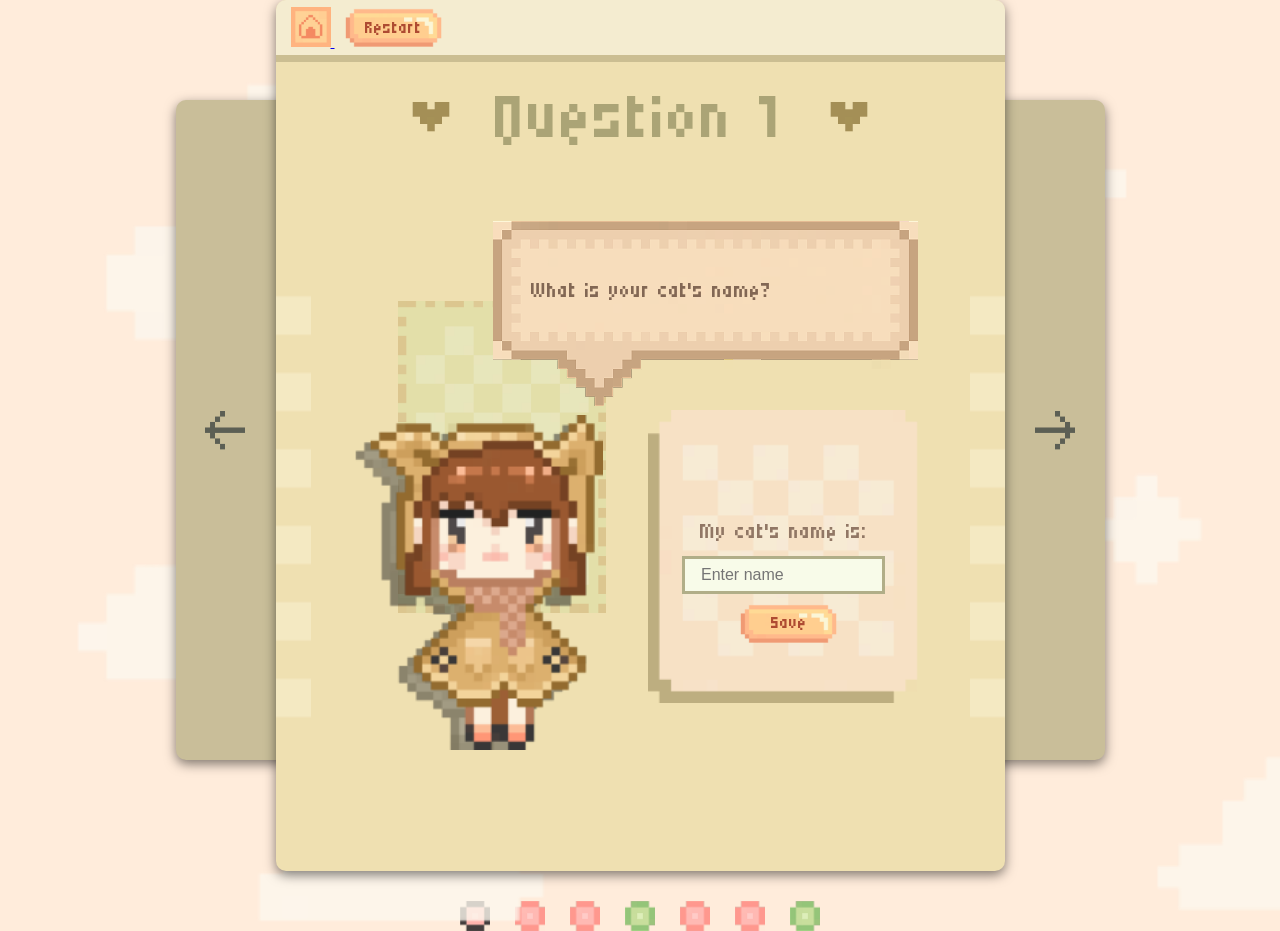
==== html/quiz.html @ dcf72530 "tweaked layout and layering" ====
<!DOCTYPE html>
<html lang="en">
<head>
    <meta charset="UTF-8">
    <title>Page Title</title>
    <script src="../javascript/dialogue.js" defer></script>
    <link rel="stylesheet" href="../css/main.css">
    <link rel="stylesheet" href="../css/quiz.css">
    <link rel="stylesheet" href="../css/questions.css">
    <link rel="stylesheet" href="../css/components.css">
    <link rel="preconnect" href="https://fonts.googleapis.com">
    <link rel="preconnect" href="https://fonts.googleapis.com">
    <link rel="preconnect" href="https://fonts.gstatic.com" crossorigin>
    <link href="https://fonts.googleapis.com/css2?family=Micro+5&display=swap" rel="stylesheet"></head>
<body>
<div class="layered-background">
    <div class="arrow-buttons">
        <img class="arrow-button" src="../images/icons/arrow_left.png" alt="Left Arrow">
        <img class="arrow-button" src="../images/icons/arrow_right.png" alt="Right Arrow">
    </div>
    <img class="background-layer" src="../images/decor/cloud_background.png" alt="Background Layer">
    <div class="layered-effect"></div>
    
<div class ="quiz-app">
    <div class="card-container">
        <div class="card-active">
            <div class="question-header">
                <div class="question-header-top">
                    <div class="header-home">
                        <a href="../html/start.html">
                            <img class="home-icon" src="../images/icons/home_icon.jpg" alt="Home Icon">
                        </a>
                        <div class="button-container">
                            <img class="restart-button" src="../images/buttons/button_b.png" alt="Restart Button">
                            <img class="restart-button-hover" src="../images/buttons/button_b2.png">
                            <h1 class="restart-button-text">Restart</h1>
                        </div>
                    </div>
                </div>
                <div class="question-header-shadow"></div>
            </div>
                <div class="quiz-container"> 
                        <img class="quiz-main-decor" src="../images/decor/quiz_decor.png" alt="Main Decor">
                    <div class="quiz-main">
                    <div class="quiz-header"> 
                        <img class="small_heart_2" src="../images/decor/small_heart_2.png" alt="Small Heart">
                        <h1 class="quiz-header-text">Question 1</h1>
                        <img class="small_heart_2" src="../images/decor/small_heart_2.png" alt="Small Heart">
                    </div>
                    <div class="quiz-main-content">
                            <div class="question-background-2"> 
                                <img class="quiz-background" src="../images/decor/quiz_background_2.png" alt="Question Image">
                            </div>
                        <div class="quiz-content-container">
                            <div class="quiz-text-box-container">
                                <p id="quiz-box-text"></p>
                                <img class="quiz-text-box" src="../images/UI/quiz_text_box.png" alt="Text Box">
                            </div>
                            <div class="quiz-lower-content">
                                <img class="quiz-character" src="../images/characters/Catrina.png" alt="Quiz Cat">
                                <div class="answer-container">
                                    <div class="answer-content">
                                        <p class="answer-text">My cat's name is:</p>
                                        <input type="text" placeholder="Enter name">
                                        <div class="button-container">
                                            <img class="restart-button" src="../images/buttons/button_b.png" alt="Restart Button">
                                            <img class="restart-button-hover" src="../images/buttons/button_b2.png">
                                            <h1 class="restart-button-text">Save</h1>
                                        </div>
                                    </div>
                                    <img class="answer-box" src="../images/UI/quiz_background.png" alt="Answer Box">
                                </div>
                            </div>
                        </div>
                    </div>
                    <div class="quiz-buttons">
                        <div class="button-container">
                            <!-- <img class="button" src="../images/buttons/button_f.png" alt="Start Button">
                            <img class="button-hover" src="../images/buttons/button_f2.png">
                            <h1 class="button-f-text">Next</h1> -->
                        </div>
                    </div>
                </div>
                <img class="quiz-main-decor" src="../images/decor/quiz_decor.png" alt="Main Decor">
            </div>
        </div>
        <!-- <div class="card">
            <div class="question-header">
                <div class="question-header-top">
                    <div class="header-home">
                        <a href="../html/start.html">
                            <img class="home-icon" src="../images/icons/home_icon.jpg" alt="Home Icon">
                        </a>
                    </div>
                </div>
                <div class="question-header-shadow"></div>
            </div>
            <div class="quiz-main">
                <div class="quiz-header"> 
                    <img class="small_heart_2" src="../images/decor/small_heart_2.png" alt="Small Heart">
                    <h1 class="quiz-header-text">Question 2</h1>
                    <img class="small_heart_2" src="../images/decor/small_heart_2.png" alt="Small Heart">
                </div>
                <div class="quiz-main-content">
                        <div class="question-background-2"> 
                            <img class="quiz-background" src="../images/decor/quiz_background_2.png" alt="Question Image">
                        </div>
                    <div class="quiz-content-container">
                        <div class="quiz-text-box-container">
                            <p id="quiz-box-text2"></p>
                            <img class="quiz-text-box" src="../images/UI/quiz_text_box.png" alt="Text Box">
                        </div>
                        <div class="quiz-lower-content">
                            <img class="quiz-character" src="../images/decor/angel_cat.png" alt="Quiz Cat">
                            <div class="answer-container">
                                <div class="answer-content">
                                </div>
                                <img class="answer-box" src="../images/UI/quiz_background.png" alt="Answer Box">
                            </div>
                        </div>
                    </div>
                </div>
                <div class="quiz-buttons">
                    <div class="button-container">
                        <img class="button" src="../images/buttons/button_e.png" alt="Start Button">
                        <img class="button-hover" src="../images/buttons/button_e2.png">
                        <h1 class="button-e-text">Back</h1>
                    </div>
                    <div class="button-container">
                        <img class="button" src="../images/buttons/button_f.png" alt="Start Button">
                        <img class="button-hover" src="../images/buttons/button_f2.png">
                        <h1 class="button-f-text">Next</h1>
                    </div>
                </div>
            </div>
        </div> -->
        <!-- <div class="card">
        </div>
        <div class="card">
        </div> -->
    </div>
    <div class ="quiz-navigation">
        <img class="position-marker" src="../images/UI/on_position_incomplete.png" alt="Position Marker">
        <img class="position-marker" src="../images/UI/position_incomplete.png" alt="Position Marker">
        <img class="position-marker" src="../images/UI/position_incomplete.png" alt="Position Marker">
        <img class="position-marker" src="../images/UI/position_complete.png" alt="Position Marker">
        <img class="position-marker" src="../images/UI/position_incomplete.png" alt="Position Marker">
        <img class="position-marker" src="../images/UI/position_incomplete.png" alt="Position Marker">
        <img class="position-marker" src="../images/UI/position_complete.png" alt="Position Marker">
    </div>
</div>
</div>
</body>
</html>
---- css/main.css ----
body {
    margin: 0;
    min-height: 100vh;
  
    display: flex;
    justify-content: center;
    align-items: center;
  
    background: #FFECDB;
  }
  
  .app {
    width: 729px;
    height: 871px;
    border-radius: 10px;
  
    background: #B8AA79;
    overflow: hidden;
    display: flex;
    flex-direction: column;
    justify-content: space-between;
    align-items: center;
    box-shadow: 0 4px 12px rgba(0, 0, 0, 0.5);
  }
.header {
    width:100%;
}
  .header-top{ 
    height: 55px;
    background-color: #EADBA9;
  }

  .header-shadow {
    height: 8px;
    background-color: #A39669;
  }

  .home-main {
    display:flex; 
    flex-direction: row; 
    justify-content: space-between;
    width: 100%;
  }

  .home-main-decor {
    height:auto;
    width:35px;
  }

  .home-foot-decor {
    width: 600px;
  }

  .home-main-content {
    display:flex; 
    gap:22px;
    flex-direction: column; 
    justify-content: space-around;
    align-items: center;
    height: 100%;
  }

  .upper-images {
    display:flex; 
    flex-direction: row; 
    justify-content: space-around;
    align-items: flex-end;
    width: 100%;
  }

  .lower-images {
    display:flex; 
    flex-direction: row; 
    justify-content: space-around;
    align-items: flex-start;
    width: 75%;
  }

  .matt-container {
    position: relative;
    display: inline-block;
  }

  .neutral-matt {
    display: block;
  }

  .header-text {
    position: absolute;
    top: 50%;
    left: 50%;

    transform: translate(-50%, -50%);

    margin: 0;
    font-family: "Micro 5", sans-serif;
    font-weight: 400;
    font-style: normal;
    font-size: 80px;
    color: #6D351F;
  }
---- css/quiz.css ----
body {
    margin: 0;
    min-height: 100vh;
  
    display: flex;
    justify-content: center;
    align-items: center;
  
    background: #FFECDB;
  }

  .quiz-container {
    display:flex; 
    flex-direction: row; 
    justify-content: flex-start;
    width: 100%;
  }

  .quiz-main-decor {
    height: 650px;
    width: 35px;
    padding-top: 122px;
    opacity: 1;
  }
  
  .card-container{
    position: relative;
    width: 729px;
    height: 871px;
  }

  .card-active{
    width: 729px;
    height: 871px;
    box-sizing: border-box;
    padding-bottom: 70px;
    border-radius: 10px;

    position: absolute;
  
    background: #efe0b1;
    overflow: hidden;
    display: flex;
    flex-direction: column;
    justify-content: space-between;
    align-items: center;
    box-shadow: 0 4px 12px rgba(0, 0, 0, 0.5);
    z-index: 3;
  }

  .card {
    position: absolute;
    top:0;
    left:0;
    inset: 0;

    width: 729px;
    height: 871px;
    box-sizing: border-box;
    padding-bottom: 70px;
    border-radius: 10px;
  
    background: #f0e1b1;
    overflow: hidden;
    display: flex;
    flex-direction: column;
    justify-content: space-between;
    align-items: center;
    /* box-shadow: 0 4px 12px rgba(0, 0, 0, 0.5); */
}

.quiz-main {
    display:flex; 
    flex-direction: column;
    justify-content: space-between;
    gap: 20px;
    align-items: center;
    width: 100%; 
}

.quiz-header {
    display:flex;
    flex-direction: row;
    justify-content: space-between;
    align-items: center;
    width:70%;
    margin-top: 40px;
}

.small_heart_2 {
    width: 44px;
    height: 30px;
}

.quiz-header-text {
    font-family: "Micro 5", sans-serif;
    font-weight: 400;
    font-style: normal;
    font-size: 90px;
    color: #aba476;
    margin: 0;
    line-height: 0%;
}

.quiz-buttons {
    margin-top: 45px;;
    display:flex;
    flex-direction: row;
    gap: 25px;
    justify-content: center;
    align-items: center;
    width:65%;
}

.quiz-main-content {
    margin-top: 20px;
    width: 90%;
    height: 500px;
    position: relative;
    display: inline-block;
}

.question-background-2 {
    position: absolute;
    top: 80px;
    left: 55px;
    width: 35%;
    height: 330px;
    display: block;
  }

.quiz-content-container {
    position: absolute;
    top: 0;
    left: 0;
}

.quiz-lower-content {
    display:flex;
    flex-direction: row;
    justify-content: space-between;
    align-items: flex-end;
    padding: 0px 0px 0px 10px;
}

.quiz-character {
    width: auto;
    height: 335px;
}

.answer-container {
    position: relative;
    display: inline-block;
    width: 270px;
    height: 340px;
}

.answer-content {
    position: absolute;
    display: flex;
    gap: 10px;
    flex-direction: column;
    align-items: center;
    justify-content: center;
    /* top: 8%; */
    left: 0;
    width: 100%;
    height: 100%;
}

.answer-text{
    align-self: center;
    margin: 0;
    font-family: "Micro 5", sans-serif;
    font-weight: 400;
    font-style: normal;
    font-size: 29px;
    color: #917765;
}

.answer-box {
    display: block;
    width: 100%;
    margin-bottom: 20px;;
}

input {
    width: 165px;
    padding: 7px 16px;

    border: 3px solid #b1ae88;
    border-radius: 0px;

    font-size: 1rem;

    background-color: #f8fbe9;
}

input:focus {
    outline: none;
    border-color: #FFB480;
    background-color: #fce8cd;
}

.quiz-app {
    display:flex;
    flex-direction: column;
    align-items: center;
}

.quiz-navigation {
    display: flex;
    flex-direction: row;
    align-items: center;
    justify-content: center;
    gap: 25px;
    padding-top: 30px;
    width: 100%;
}

.position-marker {
    width: 30px;
}

.layered-background {
    position: relative;
    width: 100%;
    height: auto;
    display:flex;
    flex-direction: column;
    align-items: center;
}

.layered-effect {
    width: 929px;
    height: 660px;
    margin-top: 100px;
    box-sizing: border-box;
    padding-bottom: 70px;
    border-radius: 10px;

    position: absolute;
  
    background: #c9be99;
    overflow: hidden;
    display: flex;
    flex-direction: column;
    justify-content: space-between;
    align-items: center;
    box-shadow: 0 4px 12px rgba(0, 0, 0, 0.5);
    z-index: 1;
}

.background-layer {
    position: absolute;
    top: 0;
    left: 0;
    width: auto;
    height: 100%; 
    z-index: 0;
    overflow: hidden;
}

.arrow-buttons {
    position: absolute;
    width: 870px;
    height: 660px;
    display: flex;
    margin-top: 100px;
    flex-direction: row;
    align-items: center;
    justify-content: space-between;
    z-index: 2;
}

.arrow-button {
    width: 40px;
    height: 40px;
    cursor: pointer;
}
---- css/questions.css ----
body {
    margin: 0;
    min-height: 100vh;
  
    display: flex;
    justify-content: center;
    align-items: center;
  
    background: #FFECDB;
  }
  
  .question-app {
    width: 729px;
    height: 871px;
    box-sizing: border-box;
    padding-bottom: 70px;
    border-radius: 10px;

    position: relative;
    
    background: #efe0b1;
    overflow: hidden;
    display: flex;
    flex-direction: column;
    justify-content: space-between;
    align-items: center;
    box-shadow: 0 4px 12px rgba(0, 0, 0, 0.5);
  }
.question-header {
    width:100%;
}
  .question-header-top{ 
    height: 55px;
    background-color: #f4ecd0;
  }

  .question-header-shadow {
    height: 7px;
    background-color: #cbbe92;
  }

  .home-main {
    display:flex; 
    flex-direction: row; 
    justify-content: space-between;
    width: 100%;
  }

  .home-main-decor {
    height:auto;
    width:35px;
  }

  .home-foot-decor {
    width: 600px;
  }

  .home-main-content {
    display:flex; 
    gap:22px;
    flex-direction: column; 
    justify-content: space-around;
    align-items: center;
    height: 100%;
  }

  .question-background {
    width: 90%;
    height: 330px;
    display: flex;
    justify-content: center;
    align-items: center;
    position:absolute;
    top: 0;
  }

  .quiz-background {
    width: 100%;
  }

  .question-layers {
    position: relative;
    width: 100%;
    height: 350px;;
    display:flex;
    flex-direction: column;
    align-items: center;
  }

  .quiz-character-a {
    position: absolute;
    width: 260px;
    margin-right: 20px;
  }

  .catrina-decor {
    position: absolute;
    width: 100%;
  }
---- css/components.css ----
.button-container {
    position: relative;
    display: inline-block;
    cursor: pointer;
}

.button,
.button-hover {
    display: block;
}

.button-hover {
  position: absolute;
  top: 0;
  left: 0;

  opacity: 0;
  transition: opacity 0.15s ease;
}

.button-container:hover .button-hover {
  opacity: 1;
}

.button-container:active {
  transform: translateY(4px);
}

  .button-text {
        position: absolute;
        top: 50%;
        left: 50%;

        transform: translate(-50%, -50%);

        margin: 0;
        font-family: "Micro 5", sans-serif;
        font-weight: 400;
        font-style: normal;
        font-size: 64px;
        color: #5E592E;
  }

  .button-2-text {
        position: absolute;
        top: 50%;
        left: 50%;

        transform: translate(-50%, -50%);

        margin: 0;
        font-family: "Micro 5", sans-serif;
        font-weight: 400;
        font-style: normal;
        font-size: 54px;
        color: #85391B;
  }

  .button-e-text {
    position: absolute;
    top: 50%;
    left: 50%;

    transform: translate(-50%, -50%);

    margin: 0;
    font-family: "Micro 5", sans-serif;
    font-weight: 400;
    font-style: normal;
    font-size: 40px;
    color: #5E512E;
}

.button-f-text {
  position: absolute;
  top: 50%;
  left: 50%;

  transform: translate(-50%, -50%);

  margin: 0;
  font-family: "Micro 5", sans-serif;
  font-weight: 400;
  font-style: normal;
  font-size: 40px;
  color: #5E592E;
}

.restart-button {
  height: 39px;
  margin-left: 10px;;
}

.restart-button,
.restart-button-hover {
    display: block;
}

.restart-button-hover {
  height: 39px;
  margin-left: 10px;;
  position: absolute;
  top: 0;
  left: 0;

  opacity: 0;
  transition: opacity 0.15s ease;
}

.button-container:hover .restart-button-hover {
  opacity: 1;
}

.button-container:active {
  transform: translateY(4px);
}

  .restart-button-text {
        position: absolute;
        top: 50%;
        left: 55%;

        transform: translate(-50%, -50%);

        margin: 0;
        font-family: "Micro 5", sans-serif;
        font-weight: 400;
        font-style: normal;
        font-size: 24px;
        color: #AE4B32;
  }

.home-icon {
  width: 40px;
  height: 40px;
  margin-left: 15px;
  margin-top: 7px;
}

  .text-box-container {
    position: relative;
    display: inline-block;
    cursor: pointer;
}
.text-box{
    display: block;
}

  #box-text {
        position: absolute;
        top: 50%;
        left: 52%;

        transform: translate(-50%, -50%);

        margin: 0;
        font-family: "Micro 5", sans-serif;
        font-weight: 400;
        font-style: normal;
        font-size: 29px;
        color: #826754;
        line-height: .8;
        width: 435px;
  }

  .quiz-text-box-container {
    position: relative;
    display: inline-block;
    cursor: pointer;
    margin-left: 150px;
}

.quiz-text-box{
  display: block;
}

#quiz-box-text {
      position: absolute;
      top: 38%;
      left: 50%;

      transform: translate(-50%, -50%);

      margin: 0;
      font-family: "Micro 5", sans-serif;
      font-weight: 400;
      font-style: normal;
      font-size: 29px;
      color: #826754;
      line-height: .8;
      width: 350px;
}
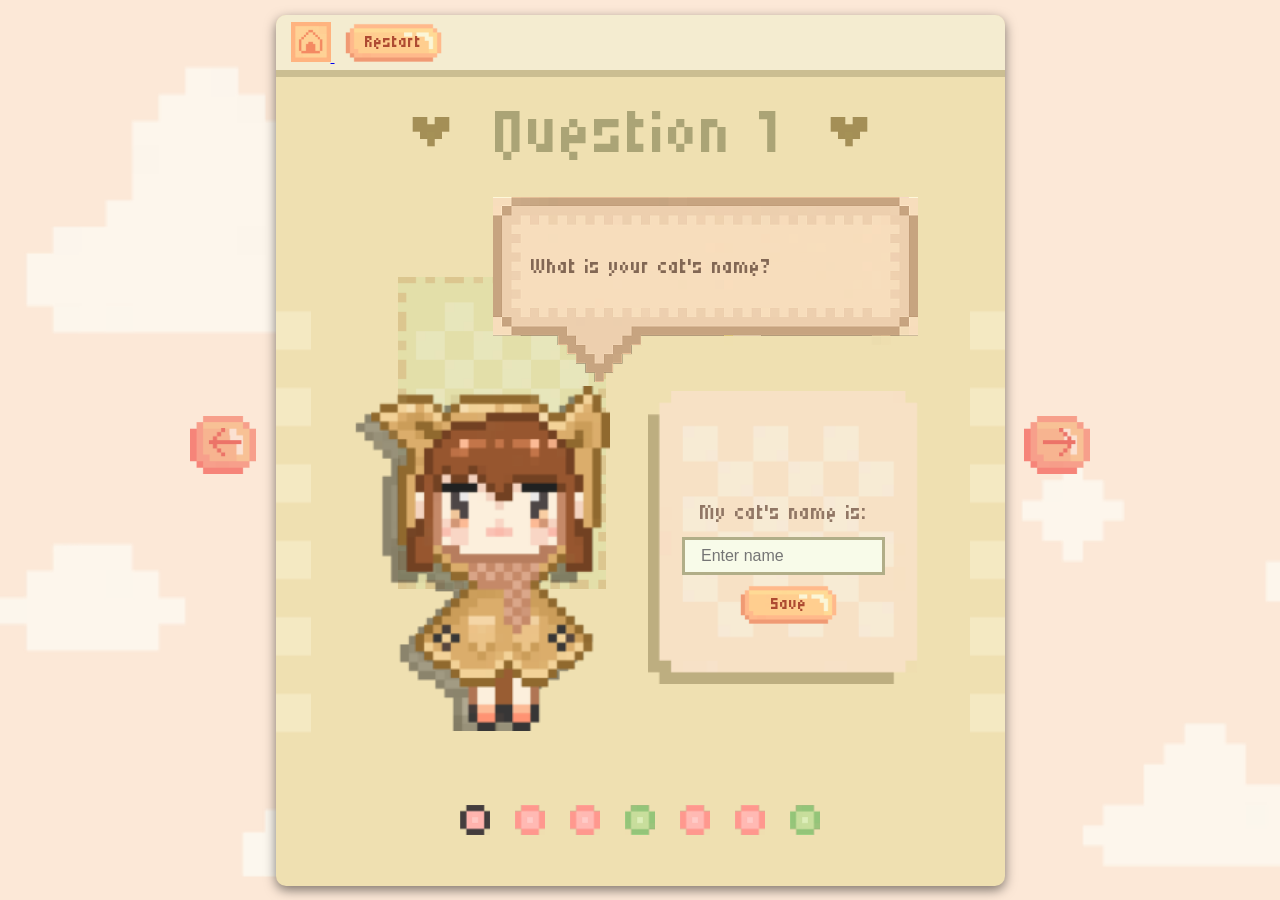
==== commit 2321fc6a: "Tweaked the quiz section's lauout and UI" ====
--- a/html/quiz.html
+++ b/html/quiz.html
@@ -15,12 +15,20 @@
 <body>
 <div class="layered-background">
     <div class="arrow-buttons">
-        <img class="arrow-button" src="../images/icons/arrow_left.png" alt="Left Arrow">
-        <img class="arrow-button" src="../images/icons/arrow_right.png" alt="Right Arrow">
+        <img class="arrow-button" src="../images/buttons/arrow_left.png" alt="Left Arrow">
+        <img class="arrow-button" src="../images/buttons/arrow_right.png" alt="Right Arrow">
     </div>
     <img class="background-layer" src="../images/decor/cloud_background.png" alt="Background Layer">
-    <div class="layered-effect"></div>
-    
+    <div class ="quiz-navigation">
+        <img class="position-marker" src="../images/UI/on_position_incomplete.png" alt="Position Marker">
+        <img class="position-marker" src="../images/UI/position_incomplete.png" alt="Position Marker">
+        <img class="position-marker" src="../images/UI/position_incomplete.png" alt="Position Marker">
+        <img class="position-marker" src="../images/UI/position_complete.png" alt="Position Marker">
+        <img class="position-marker" src="../images/UI/position_incomplete.png" alt="Position Marker">
+        <img class="position-marker" src="../images/UI/position_incomplete.png" alt="Position Marker">
+        <img class="position-marker" src="../images/UI/position_complete.png" alt="Position Marker">
+    </div>
+
 <div class ="quiz-app">
     <div class="card-container">
         <div class="card-active">
@@ -139,7 +147,7 @@
         <div class="card">
         </div> -->
     </div>
-    <div class ="quiz-navigation">
+    <!-- <div class ="quiz-navigation">
         <img class="position-marker" src="../images/UI/on_position_incomplete.png" alt="Position Marker">
         <img class="position-marker" src="../images/UI/position_incomplete.png" alt="Position Marker">
         <img class="position-marker" src="../images/UI/position_incomplete.png" alt="Position Marker">
@@ -147,7 +155,7 @@
         <img class="position-marker" src="../images/UI/position_incomplete.png" alt="Position Marker">
         <img class="position-marker" src="../images/UI/position_incomplete.png" alt="Position Marker">
         <img class="position-marker" src="../images/UI/position_complete.png" alt="Position Marker">
-    </div>
+    </div> -->
 </div>
 </div>
 </body>
--- a/css/main.css
+++ b/css/main.css
@@ -13,6 +13,8 @@
     width: 729px;
     height: 871px;
     border-radius: 10px;
+
+    position: relative;
   
     background: #B8AA79;
     overflow: hidden;
@@ -100,4 +102,45 @@
     color: #6D351F;
   }
 
+  .small-heart-container {
+    position: relative;
+    width: 44px;
+    height: 50px;
+  }
+
+  .small_heart {
+    position: absolute;
+    inset: 0;
+  }
+
+
+  .sh1 {
+    animation: heartframe 1s steps(1) infinite;
+}
+
+  .sh2 {
+    top: 20px;
+    animation: heartframe2 1s steps(1) infinite;
+}
+
+@keyframes heartframe {
+  0%, 49% {
+      opacity: 1;
+  }
+
+  50%, 100% {
+      opacity: 0;
+  }
+}
+
+@keyframes heartframe2 {
+  0%, 49% {
+      opacity: 0;
+  }
+
+  50%, 100% {
+      opacity: 1;
+  }
+}
+
   
--- a/css/quiz.css
+++ b/css/quiz.css
@@ -72,8 +72,8 @@
 .quiz-main {
     display:flex; 
     flex-direction: column;
-    justify-content: space-between;
-    gap: 20px;
+    justify-content: flex-start;
+    gap: 10px;
     align-items: center;
     width: 100%; 
 }
@@ -113,7 +113,7 @@
 }
 
 .quiz-main-content {
-    margin-top: 20px;
+    margin-top: 40px;
     width: 90%;
     height: 500px;
     position: relative;
@@ -145,7 +145,7 @@
 
 .quiz-character {
     width: auto;
-    height: 335px;
+    height: 345px;
 }
 
 .answer-container {
@@ -216,22 +216,18 @@
     gap: 25px;
     padding-top: 30px;
     width: 100%;
+
+    position: absolute;
+    align-items: center;
+    z-index: 5;
+    top: 760px;
 }
 
 .position-marker {
     width: 30px;
 }
 
-.layered-background {
-    position: relative;
-    width: 100%;
-    height: auto;
-    display:flex;
-    flex-direction: column;
-    align-items: center;
-}
-
-.layered-effect {
+/* .layered-effect {
     width: 929px;
     height: 660px;
     margin-top: 100px;
@@ -249,21 +245,11 @@
     align-items: center;
     box-shadow: 0 4px 12px rgba(0, 0, 0, 0.5);
     z-index: 1;
-}
-
-.background-layer {
-    position: absolute;
-    top: 0;
-    left: 0;
-    width: auto;
-    height: 100%; 
-    z-index: 0;
-    overflow: hidden;
-}
+} */
 
 .arrow-buttons {
     position: absolute;
-    width: 870px;
+    width: 900px;
     height: 660px;
     display: flex;
     margin-top: 100px;
@@ -274,7 +260,7 @@
 }
 
 .arrow-button {
-    width: 40px;
-    height: 40px;
+    width: 66px;
+    height: 58px;
     cursor: pointer;
 }
--- a/css/questions.css
+++ b/css/questions.css
@@ -6,7 +6,7 @@
     justify-content: center;
     align-items: center;
   
-    background: #FFECDB;
+    background: #fce8d7;
   }
   
   .question-app {
@@ -17,7 +17,7 @@
     border-radius: 10px;
 
     position: relative;
-    
+
     background: #efe0b1;
     overflow: hidden;
     display: flex;
@@ -93,8 +93,45 @@
     margin-right: 20px;
   }
 
-  .catrina-decor {
+  .background-container {
+    position: relative;
+    width: 100%;
+    height: 100%;
+}
+
+  .bg {
     position: absolute;
+    inset: 0;
     width: 100%;
+    height: 100%;
+    object-fit: cover;
   }
 
+  .bg1 {
+    animation: frame1 1s steps(1) infinite;
+}
+
+  .bg2 {
+    animation: frame2 1s steps(1) infinite;
+}
+
+@keyframes frame1 {
+  0%, 49% {
+      opacity: 1;
+  }
+
+  50%, 100% {
+      opacity: 0;
+  }
+}
+
+@keyframes frame2 {
+  0%, 49% {
+      opacity: 0;
+  }
+
+  50%, 100% {
+      opacity: 1;
+  }
+}
+
--- a/css/components.css
+++ b/css/components.css
@@ -189,4 +189,36 @@
       color: #826754;
       line-height: .8;
       width: 350px;
+}
+
+.layered-background {
+  position: relative;
+  width: 100%;
+  height: auto;
+  display:flex;
+  flex-direction: column;
+  align-items: center;
+}
+
+.background-layer {
+  position: absolute;
+  top: 0;
+  left: 0;
+  width: auto;
+  height: 100%; 
+  z-index: 0;
+  overflow: hidden;
+  animation: sway 8s ease-in-out infinite;
+}
+
+@keyframes sway {
+  0% {
+      transform: translateX(0px);
+  }
+  50% {
+      transform: translateX(80px);
+  }
+  100% {
+      transform: translateX(0px);
+  }
 }
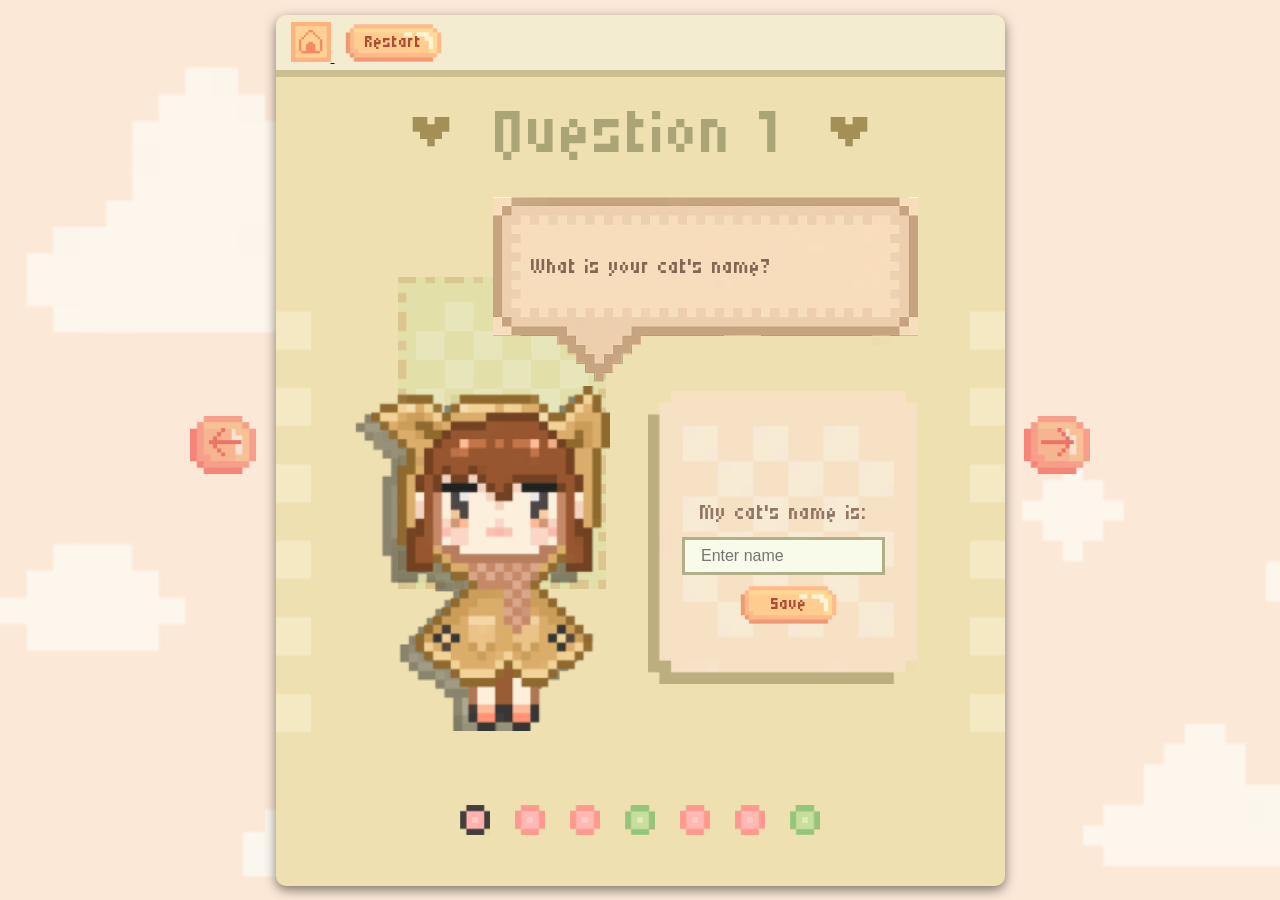
==== commit 887538e8: "added the js file for question content" ====
--- a/html/quiz.html
+++ b/html/quiz.html
@@ -81,81 +81,10 @@
                             </div>
                         </div>
                     </div>
-                    <div class="quiz-buttons">
-                        <div class="button-container">
-                            <!-- <img class="button" src="../images/buttons/button_f.png" alt="Start Button">
-                            <img class="button-hover" src="../images/buttons/button_f2.png">
-                            <h1 class="button-f-text">Next</h1> -->
-                        </div>
-                    </div>
                 </div>
                 <img class="quiz-main-decor" src="../images/decor/quiz_decor.png" alt="Main Decor">
             </div>
         </div>
-        <!-- <div class="card">
-            <div class="question-header">
-                <div class="question-header-top">
-                    <div class="header-home">
-                        <a href="../html/start.html">
-                            <img class="home-icon" src="../images/icons/home_icon.jpg" alt="Home Icon">
-                        </a>
-                    </div>
-                </div>
-                <div class="question-header-shadow"></div>
-            </div>
-            <div class="quiz-main">
-                <div class="quiz-header"> 
-                    <img class="small_heart_2" src="../images/decor/small_heart_2.png" alt="Small Heart">
-                    <h1 class="quiz-header-text">Question 2</h1>
-                    <img class="small_heart_2" src="../images/decor/small_heart_2.png" alt="Small Heart">
-                </div>
-                <div class="quiz-main-content">
-                        <div class="question-background-2"> 
-                            <img class="quiz-background" src="../images/decor/quiz_background_2.png" alt="Question Image">
-                        </div>
-                    <div class="quiz-content-container">
-                        <div class="quiz-text-box-container">
-                            <p id="quiz-box-text2"></p>
-                            <img class="quiz-text-box" src="../images/UI/quiz_text_box.png" alt="Text Box">
-                        </div>
-                        <div class="quiz-lower-content">
-                            <img class="quiz-character" src="../images/decor/angel_cat.png" alt="Quiz Cat">
-                            <div class="answer-container">
-                                <div class="answer-content">
-                                </div>
-                                <img class="answer-box" src="../images/UI/quiz_background.png" alt="Answer Box">
-                            </div>
-                        </div>
-                    </div>
-                </div>
-                <div class="quiz-buttons">
-                    <div class="button-container">
-                        <img class="button" src="../images/buttons/button_e.png" alt="Start Button">
-                        <img class="button-hover" src="../images/buttons/button_e2.png">
-                        <h1 class="button-e-text">Back</h1>
-                    </div>
-                    <div class="button-container">
-                        <img class="button" src="../images/buttons/button_f.png" alt="Start Button">
-                        <img class="button-hover" src="../images/buttons/button_f2.png">
-                        <h1 class="button-f-text">Next</h1>
-                    </div>
-                </div>
-            </div>
-        </div> -->
-        <!-- <div class="card">
-        </div>
-        <div class="card">
-        </div> -->
-    </div>
-    <!-- <div class ="quiz-navigation">
-        <img class="position-marker" src="../images/UI/on_position_incomplete.png" alt="Position Marker">
-        <img class="position-marker" src="../images/UI/position_incomplete.png" alt="Position Marker">
-        <img class="position-marker" src="../images/UI/position_incomplete.png" alt="Position Marker">
-        <img class="position-marker" src="../images/UI/position_complete.png" alt="Position Marker">
-        <img class="position-marker" src="../images/UI/position_incomplete.png" alt="Position Marker">
-        <img class="position-marker" src="../images/UI/position_incomplete.png" alt="Position Marker">
-        <img class="position-marker" src="../images/UI/position_complete.png" alt="Position Marker">
-    </div> -->
 </div>
 </div>
 </body>
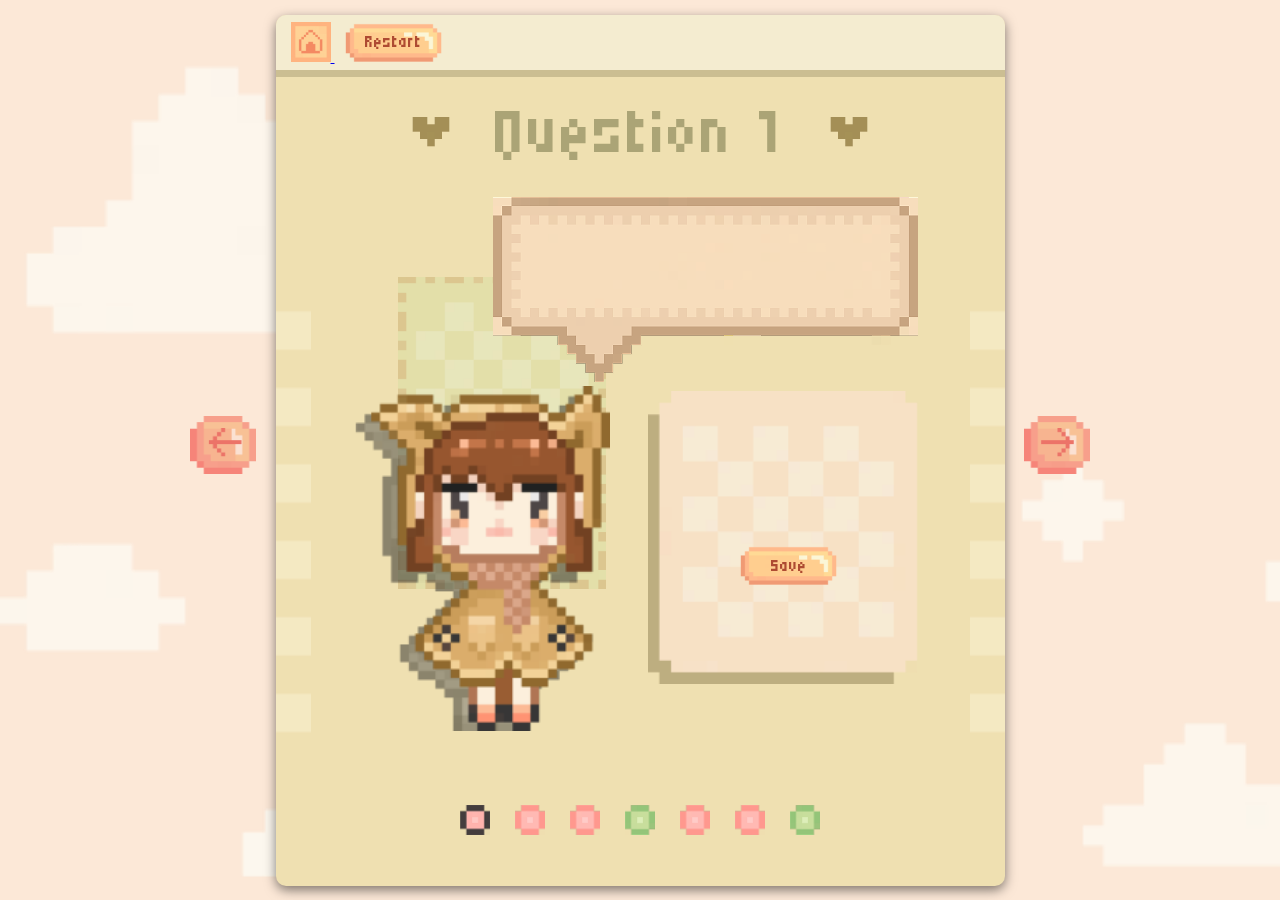
==== commit 71348958: "worked on the question logic" ====
--- a/html/quiz.html
+++ b/html/quiz.html
@@ -52,7 +52,7 @@
                     <div class="quiz-main">
                     <div class="quiz-header"> 
                         <img class="small_heart_2" src="../images/decor/small_heart_2.png" alt="Small Heart">
-                        <h1 class="quiz-header-text">Question 1</h1>
+                        <h1 id= question-title class="quiz-header-text">Question 1</h1>
                         <img class="small_heart_2" src="../images/decor/small_heart_2.png" alt="Small Heart">
                     </div>
                     <div class="quiz-main-content">
@@ -68,8 +68,11 @@
                                 <img class="quiz-character" src="../images/characters/Catrina.png" alt="Quiz Cat">
                                 <div class="answer-container">
                                     <div class="answer-content">
-                                        <p class="answer-text">My cat's name is:</p>
-                                        <input type="text" placeholder="Enter name">
+                                        <!-- <p class="answer-text">My cat's name is:</p>
+                                        <input type="text" placeholder="Enter name"> -->
+                                        <div id="answer-area">
+                                            <!-- JavaScript inserts the question and input here -->
+                                        </div>
                                         <div class="button-container">
                                             <img class="restart-button" src="../images/buttons/button_b.png" alt="Restart Button">
                                             <img class="restart-button-hover" src="../images/buttons/button_b2.png">
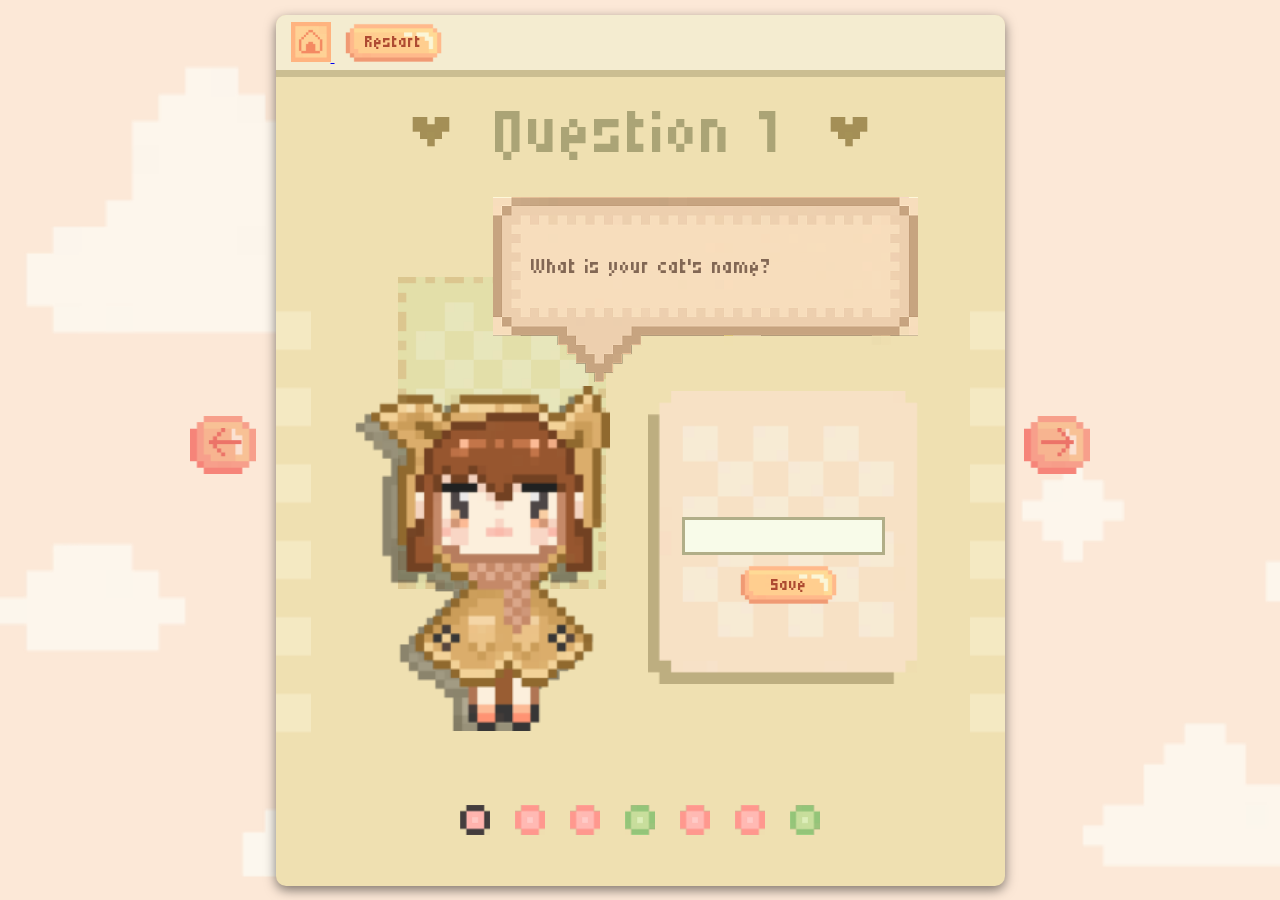
==== commit c1e6103c: "annotated the quiz javascript" ====
--- a/html/quiz.html
+++ b/html/quiz.html
@@ -3,7 +3,9 @@
 <head>
     <meta charset="UTF-8">
     <title>Page Title</title>
+    <script src="../javascript/quizData.js" defer></script>
     <script src="../javascript/dialogue.js" defer></script>
+    <script src="../javascript/quiz.js" defer></script>
     <link rel="stylesheet" href="../css/main.css">
     <link rel="stylesheet" href="../css/quiz.css">
     <link rel="stylesheet" href="../css/questions.css">
@@ -15,8 +17,8 @@
 <body>
 <div class="layered-background">
     <div class="arrow-buttons">
-        <img class="arrow-button" src="../images/buttons/arrow_left.png" alt="Left Arrow">
-        <img class="arrow-button" src="../images/buttons/arrow_right.png" alt="Right Arrow">
+        <img id="left-arrow" class="arrow-button" src="../images/buttons/arrow_left.png" alt="Left Arrow">
+        <img id="right-arrow" class="arrow-button" src="../images/buttons/arrow_right.png" alt="Right Arrow">
     </div>
     <img class="background-layer" src="../images/decor/cloud_background.png" alt="Background Layer">
     <div class ="quiz-navigation">
@@ -52,7 +54,7 @@
                     <div class="quiz-main">
                     <div class="quiz-header"> 
                         <img class="small_heart_2" src="../images/decor/small_heart_2.png" alt="Small Heart">
-                        <h1 id= question-title class="quiz-header-text">Question 1</h1>
+                        <h1 id= question-title class="quiz-header-text"></h1>
                         <img class="small_heart_2" src="../images/decor/small_heart_2.png" alt="Small Heart">
                     </div>
                     <div class="quiz-main-content">
--- a/css/quiz.css
+++ b/css/quiz.css
@@ -184,7 +184,7 @@
     margin-bottom: 20px;;
 }
 
-input {
+input[type="text"] {
     width: 165px;
     padding: 7px 16px;
 
@@ -196,10 +196,29 @@
     background-color: #f8fbe9;
 }
 
-input:focus {
+input:focus[type="text"] {
     outline: none;
     border-color: #FFB480;
     background-color: #fce8cd;
+}
+
+.radio-option {
+    font-family: "Micro 5", sans-serif;
+    font-size: 1.6rem;
+    font-weight: 600;
+    color: #917765;
+
+    display: flex;
+    align-items: center;
+    gap: 10px;
+
+    cursor: pointer;
+}
+
+.radio-option input[type="radio"] {
+    accent-color: #FFB480;
+    width: 20px;
+    height: 20px;
 }
 
 .quiz-app {
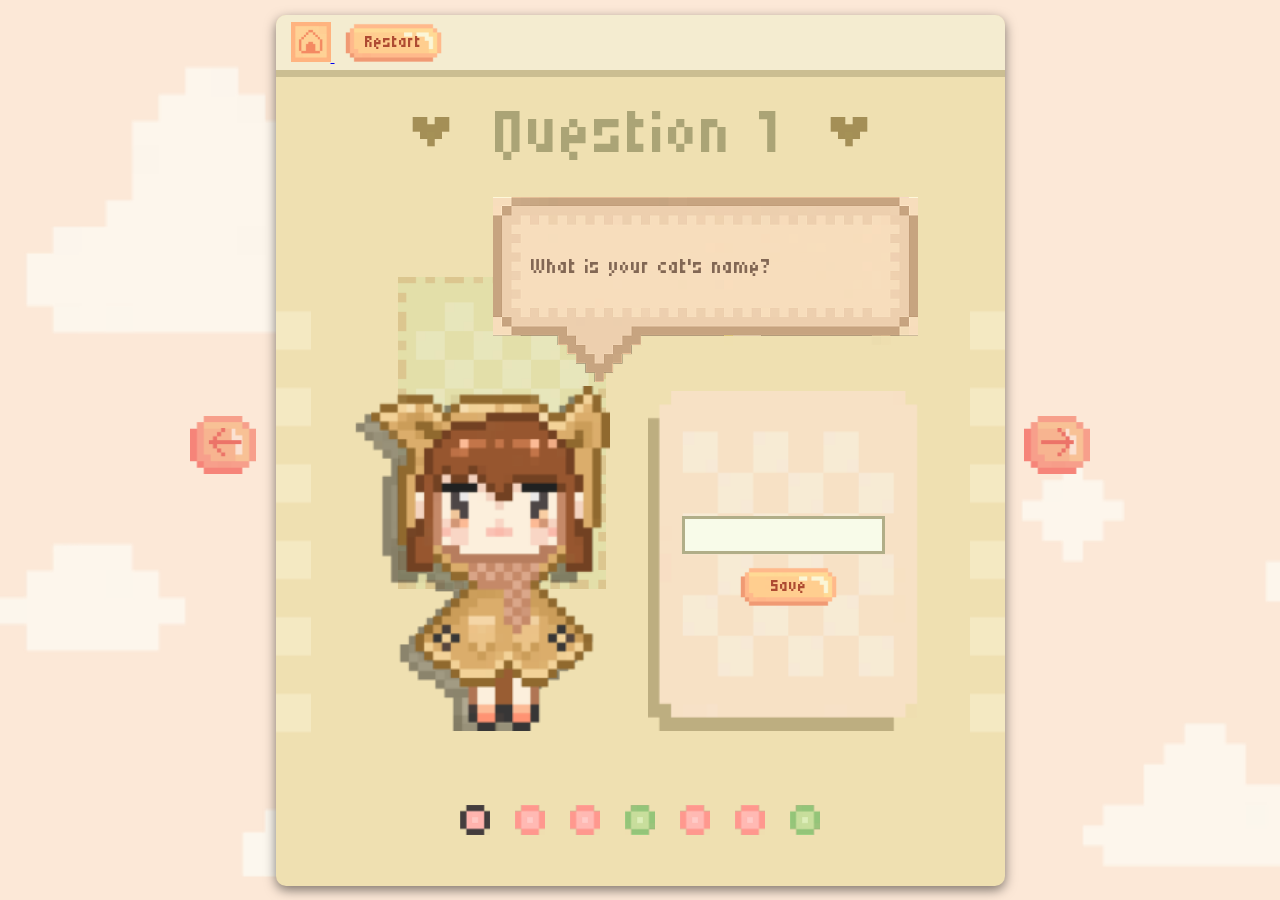
==== commit d4158cc2: "store the answers" ====
--- a/html/quiz.html
+++ b/html/quiz.html
@@ -75,7 +75,7 @@
                                         <div id="answer-area">
                                             <!-- JavaScript inserts the question and input here -->
                                         </div>
-                                        <div class="button-container">
+                                        <div id="save-button" class="button-container">
                                             <img class="restart-button" src="../images/buttons/button_b.png" alt="Restart Button">
                                             <img class="restart-button-hover" src="../images/buttons/button_b2.png">
                                             <h1 class="restart-button-text">Save</h1>
--- a/css/quiz.css
+++ b/css/quiz.css
@@ -66,7 +66,6 @@
     flex-direction: column;
     justify-content: space-between;
     align-items: center;
-    /* box-shadow: 0 4px 12px rgba(0, 0, 0, 0.5); */
 }
 
 .quiz-main {
@@ -153,19 +152,22 @@
     display: inline-block;
     width: 270px;
     height: 340px;
+    display: flex;
+    justify-content: center;
 }
 
 .answer-content {
     position: absolute;
     display: flex;
-    gap: 10px;
+    gap: 13px;
     flex-direction: column;
     align-items: center;
     justify-content: center;
     /* top: 8%; */
-    left: 0;
-    width: 100%;
+    width: 80%;
     height: 100%;
+    /* padding-left: 30px; */
+    /* padding-right: 10px;  */
 }
 
 .answer-text{
@@ -181,7 +183,7 @@
 .answer-box {
     display: block;
     width: 100%;
-    margin-bottom: 20px;;
+    /* margin-bottom: 20px; */
 }
 
 input[type="text"] {
@@ -204,9 +206,10 @@
 
 .radio-option {
     font-family: "Micro 5", sans-serif;
-    font-size: 1.6rem;
+    font-size: 1.4rem;
     font-weight: 600;
     color: #917765;
+    padding-top: 5px;
 
     display: flex;
     align-items: center;
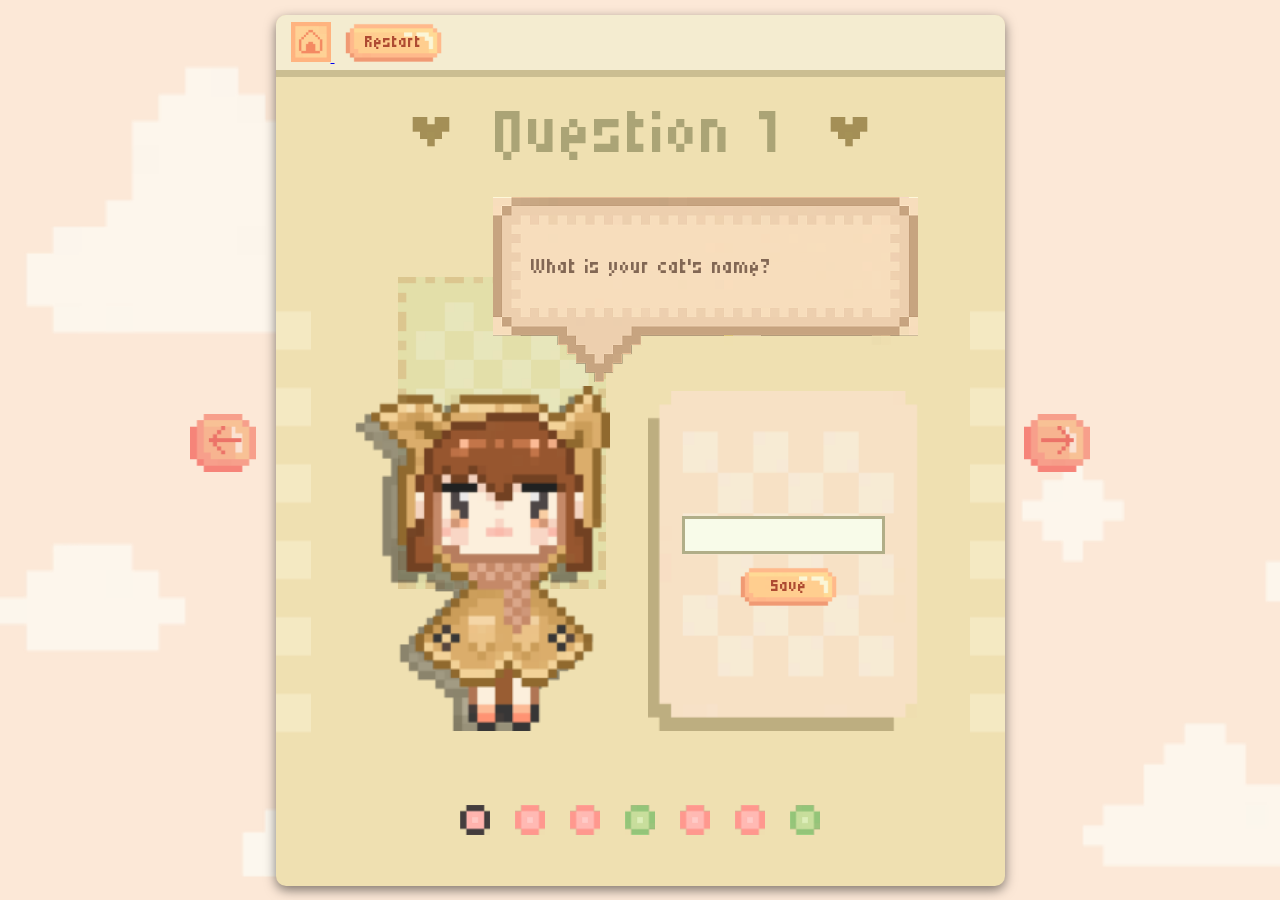
==== commit dc955afe: "made the quiz answers store" ====
--- a/html/quiz.html
+++ b/html/quiz.html
@@ -17,8 +17,14 @@
 <body>
 <div class="layered-background">
     <div class="arrow-buttons">
+        <div class ="button-container">
         <img id="left-arrow" class="arrow-button" src="../images/buttons/arrow_left.png" alt="Left Arrow">
+        <img id="left-hover" class="arrow-hover" src="../images/buttons/left_hover.png">
+        </div>
+        <div class ="button-container">
         <img id="right-arrow" class="arrow-button" src="../images/buttons/arrow_right.png" alt="Right Arrow">
+        <img id="right-hover" class="arrow-hover" src="../images/buttons/right_hover.png">
+        </div>
     </div>
     <img class="background-layer" src="../images/decor/cloud_background.png" alt="Background Layer">
     <div class ="quiz-navigation">
--- a/css/quiz.css
+++ b/css/quiz.css
@@ -285,4 +285,21 @@
     width: 66px;
     height: 58px;
     cursor: pointer;
-}+}
+
+.arrow-hover {
+    width: 66px;
+    height: 58px;
+    cursor: pointer;
+    
+    position: absolute;
+    top: 0;
+    left: 0;
+  
+    opacity: 0;
+    transition: opacity 0.15s ease;
+  }
+
+  .button-container:hover .arrow-hover {
+    opacity: 1;
+  }
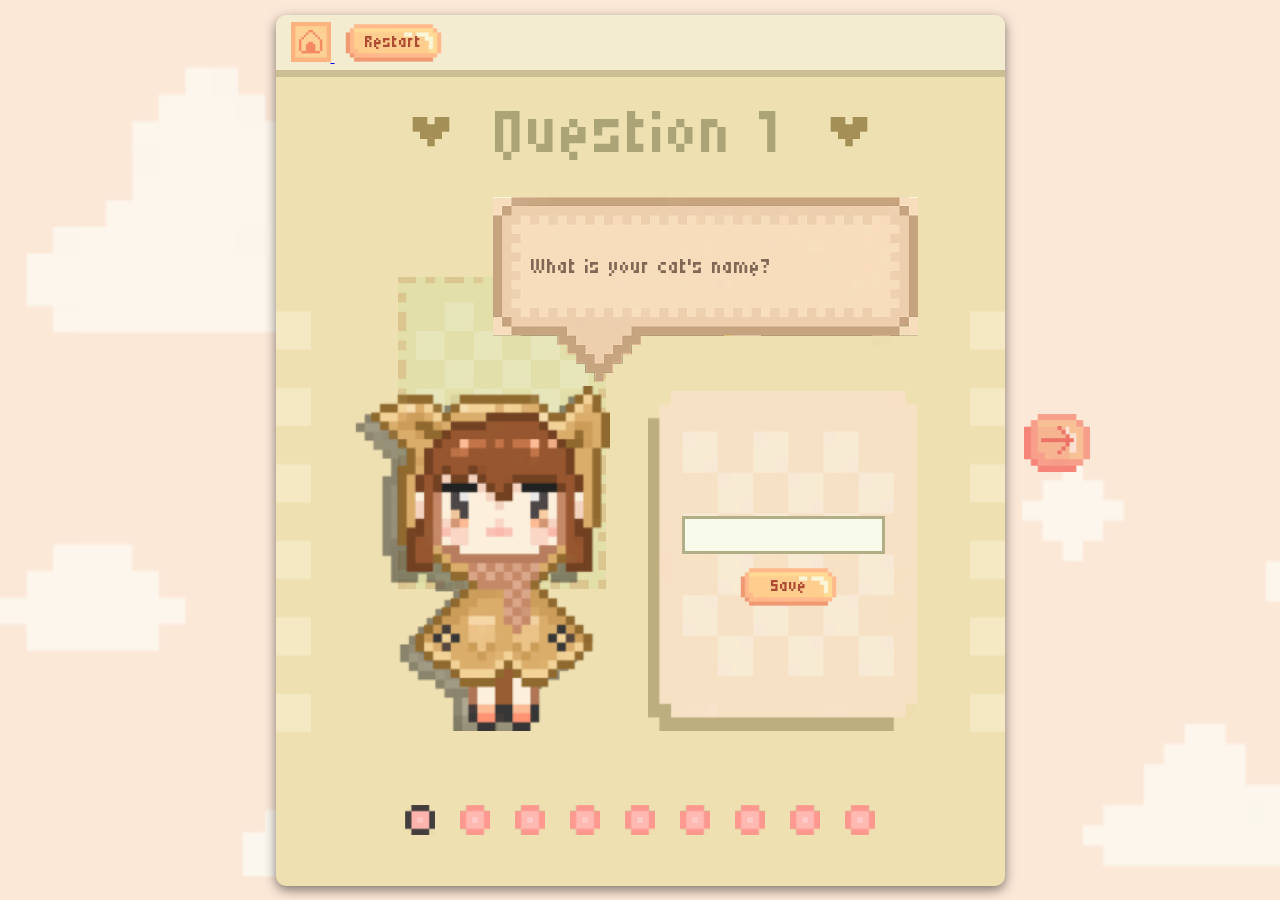
==== commit 43d44dc3: "updated interactive and visual elements of the quiz" ====
--- a/html/quiz.html
+++ b/html/quiz.html
@@ -17,24 +17,26 @@
 <body>
 <div class="layered-background">
     <div class="arrow-buttons">
-        <div class ="button-container">
+        <div id="left-arrow-container" class ="button-container">
         <img id="left-arrow" class="arrow-button" src="../images/buttons/arrow_left.png" alt="Left Arrow">
         <img id="left-hover" class="arrow-hover" src="../images/buttons/left_hover.png">
         </div>
-        <div class ="button-container">
+        <div id="right-arrow-container" class ="button-container">
         <img id="right-arrow" class="arrow-button" src="../images/buttons/arrow_right.png" alt="Right Arrow">
         <img id="right-hover" class="arrow-hover" src="../images/buttons/right_hover.png">
         </div>
     </div>
     <img class="background-layer" src="../images/decor/cloud_background.png" alt="Background Layer">
     <div class ="quiz-navigation">
-        <img class="position-marker" src="../images/UI/on_position_incomplete.png" alt="Position Marker">
-        <img class="position-marker" src="../images/UI/position_incomplete.png" alt="Position Marker">
-        <img class="position-marker" src="../images/UI/position_incomplete.png" alt="Position Marker">
-        <img class="position-marker" src="../images/UI/position_complete.png" alt="Position Marker">
-        <img class="position-marker" src="../images/UI/position_incomplete.png" alt="Position Marker">
-        <img class="position-marker" src="../images/UI/position_incomplete.png" alt="Position Marker">
-        <img class="position-marker" src="../images/UI/position_complete.png" alt="Position Marker">
+        <img class="position-marker"> 
+        <img class="position-marker">
+        <img class="position-marker">
+        <img class="position-marker">
+        <img class="position-marker">
+        <img class="position-marker"> 
+        <img class="position-marker">
+        <img class="position-marker">
+        <img class="position-marker">
     </div>
 
 <div class ="quiz-app">
@@ -84,7 +86,7 @@
                                         <div id="save-button" class="button-container">
                                             <img class="restart-button" src="../images/buttons/button_b.png" alt="Restart Button">
                                             <img class="restart-button-hover" src="../images/buttons/button_b2.png">
-                                            <h1 class="restart-button-text">Save</h1>
+                                            <h1 id="save-text" class="restart-button-text">Save</h1>
                                         </div>
                                     </div>
                                     <img class="answer-box" src="../images/UI/quiz_background.png" alt="Answer Box">
--- a/css/quiz.css
+++ b/css/quiz.css
@@ -291,7 +291,7 @@
     width: 66px;
     height: 58px;
     cursor: pointer;
-    
+
     position: absolute;
     top: 0;
     left: 0;
@@ -302,4 +302,46 @@
 
   .button-container:hover .arrow-hover {
     opacity: 1;
-  }+  }
+
+  
+
+  .submit-button {
+    height: 70px;
+    margin-left: 10px;;
+  }
+  
+  .submit-button,
+  .submit-button-hover {
+      display: block;
+  }
+  
+  .submit-button-hover {
+    height: 70px;
+    margin-left: 10px;;
+    position: absolute;
+    top: 0;
+    left: 0;
+  
+    opacity: 0;
+    transition: opacity 0.15s ease;
+  }
+
+  .button-container:hover .submit-button-hover {
+    opacity: 1;
+  }
+
+  .submit-button-text {
+    position: absolute;
+    top: 50%;
+    left: 55%;
+
+    transform: translate(-50%, -50%);
+
+    margin: 0;
+    font-family: "Micro 5", sans-serif;
+    font-weight: 400;
+    font-style: normal;
+    font-size: 34px;
+    color: #696239;
+}
